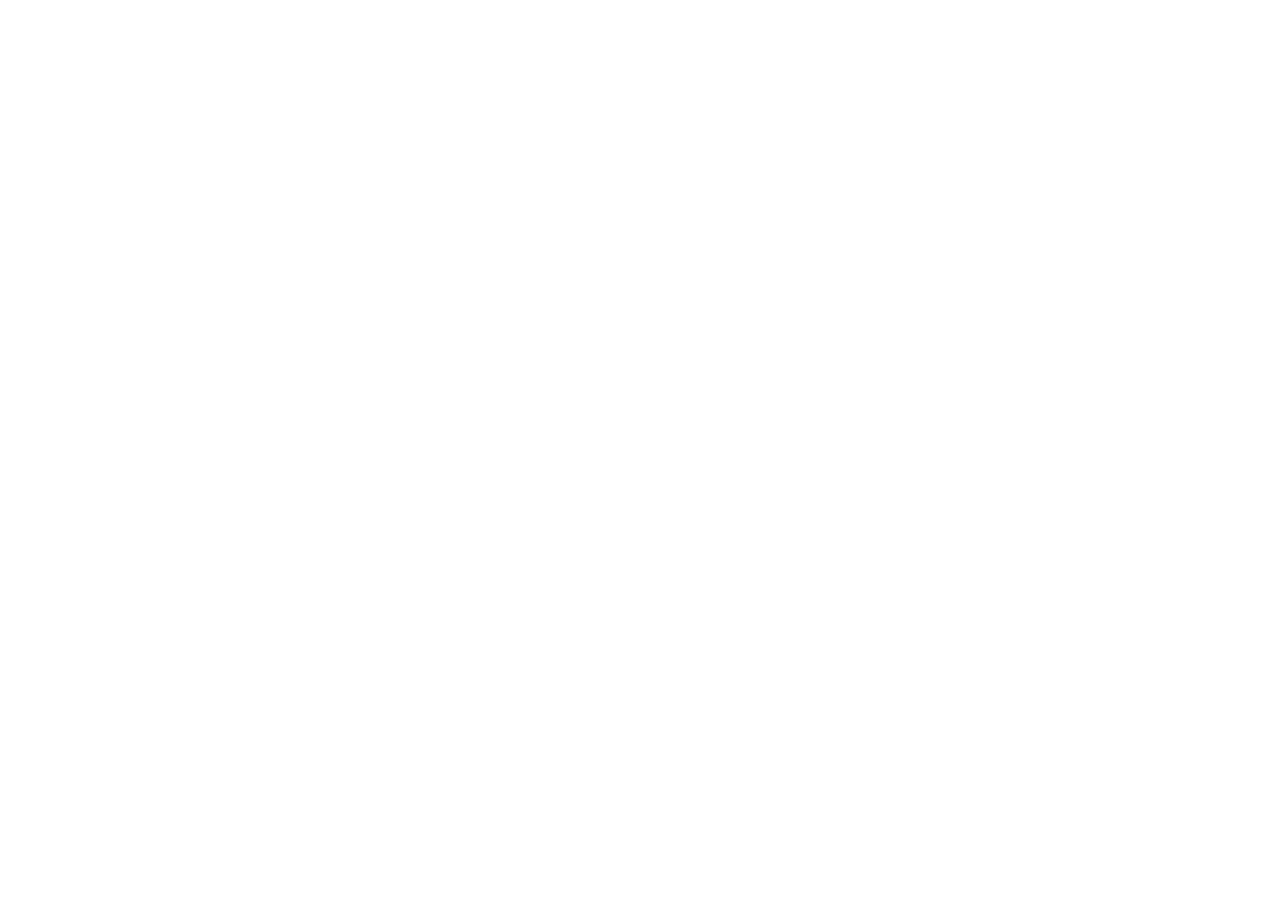
==== index.html @ b960c79a "set up files" ====
<!DOCTYPE html>
<html lang="en">
<head>
  <meta charset="UTF-8">
  <meta name="viewport" content="width=device-width, initial-scale=1.0">

<link rel="stylesheet" href="css/main.css">
  <title>Document</title>
</head>
<body>
  
</body>
</html>
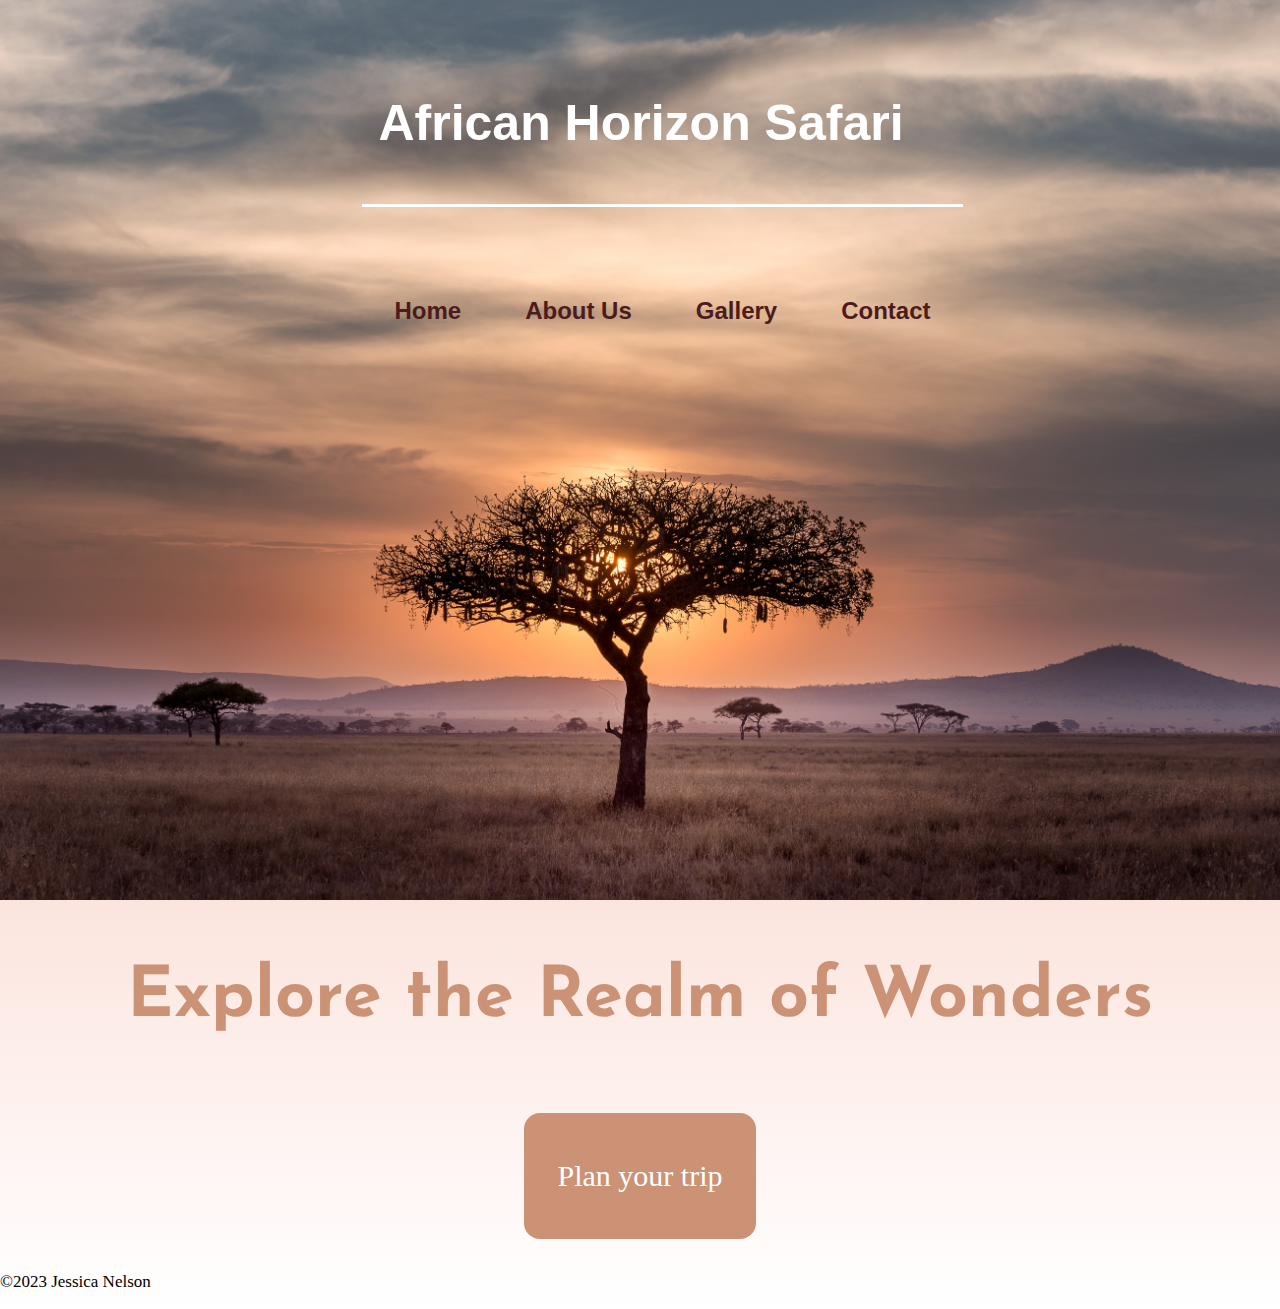
==== commit 725e95dd: "set up basic layout" ====
--- a/index.html
+++ b/index.html
@@ -4,10 +4,65 @@
   <meta charset="UTF-8">
   <meta name="viewport" content="width=device-width, initial-scale=1.0">
 
-<link rel="stylesheet" href="css/main.css">
-  <title>Document</title>
+  <!-- Site Title -->
+  <title>Safari</title>
+
+  <!-- CSS Stylesheet Links -->
+  <link rel="stylesheet" href="css/reset.css">
+  <link rel="stylesheet" href="css/home.css">
+  <link rel="stylesheet" href="css/main.css">
+
+  <link rel="preconnect" href="https://fonts.googleapis.com">
+  <link rel="preconnect" href="https://fonts.gstatic.com" crossorigin>
+  <link href="https://fonts.googleapis.com/css2?family=Josefin+Sans:wght@700&display=swap" rel="stylesheet">
+
 </head>
 <body>
+    <!-- Primary Navigation -->
+    <header>
+    <div class="nav-container">
+      
+      <div class="ping"></div>
+    
+
   
+    
+     <nav class="main-navigation">
+      <h2 class="main-title">African Horizon Safari</h2>
+      <ul>
+        <li><a href="index.html">Home</a></li>
+        <li><a href="blog.html">About Us</a></li>
+        <li><a href="gallery.html">Gallery</a></li>
+        <li><a href="#contact">Contact</a></li>
+      </ul>
+      
+     
+     </nav>
+    </div>
+    </header>
+     
+
+  
+  <main>
+  
+
+    <h1 class="header-title"> Explore the Realm of Wonders</h1>
+
+    <section>
+    <a href="https://en.wikipedia.org/wiki/Safari">
+      <article class="cta">
+        <p>Plan your trip</p>
+      </article>
+    </a>
+  </section>
+  
+  </main> 
+  
+  <footer>
+    <!-- Copyright Information -->
+    <p class="copy">&copy;2023 Jessica Nelson</p>
+
+  </footer> 
+
 </body>
 </html>--- a/css/home.css
+++ b/css/home.css
@@ -0,0 +1,54 @@
+.cta{
+  display: block;
+  width: 25ch;
+  padding: 1rem;
+  background-color: #cb9275;
+  border-radius: 1rem;
+}
+
+
+main{
+  display: flex;
+  align-items: center;
+  flex-direction: column;
+}
+
+.cta:visited,
+.cta:active{
+  color:rgb(221, 253, 232);
+}
+
+.cta:hover{
+  color: #cb9275;
+  background-color: white;
+}
+
+p{
+  font-size: 30px;
+}
+
+header{
+  height: 100vh;
+  background-repeat: no-repeat;
+
+  background-size: cover;
+  background-position: center;
+  background-image: url("../images/header-2.jpg"); 
+overflow: hidden;
+}
+
+
+.header-title{
+  padding: 1rem;
+  text-align: center;
+  font-size: 70px;
+  color: #cb9275;
+  font-family: 'Josefin Sans', sans-serif;
+}
+
+
+
+.copy{
+font-size: 17px;
+}
+
--- a/css/main.css
+++ b/css/main.css
@@ -0,0 +1,118 @@
+.nav-container {
+  display: flex;
+  
+  align-items: first baseline;
+  flex-wrap: wrap;
+  justify-content: center;
+}
+
+body{
+    
+  background-image: linear-gradient(#f39e85e1, #ffffff);
+    
+  }
+
+nav li {
+  padding: unset;
+}
+
+.main-title{
+  font-size: 50px;
+  color: white;
+  padding: 1rem;
+  border-bottom: solid;
+}
+
+a {
+  padding: 1rem;
+  display: block;
+  color: white;
+  text-decoration: none;
+  text-align: center;
+}
+
+.main-navigation ul{
+  display: flex;
+  flex-direction: row;
+  justify-content: center;
+}
+
+.main-navigation li a{
+  color: black;
+  padding: 1rem;
+  font-size: 1.5rem;
+  border-radius: 1rem;
+
+}
+
+.ping {
+  float: left;
+  --uib-size: 45px;
+  --uib-speed: 2s;
+  --uib-color: black;
+
+  position: relative;
+  height: var(--uib-size);
+  width: var(--uib-size);
+}
+
+.ping::before,
+.ping::after {
+  content: '';
+  position: absolute;
+  top: 0;
+  left: 0;
+  height: 100%;
+  width: 100%;
+  border-radius: 50%;
+  background-color: var(--uib-color);
+  animation: pulse var(--uib-speed) linear infinite;
+  transform: scale(0);
+  opacity: 0;
+}
+
+.ping::after {
+  animation-delay: calc(var(--uib-speed) / -2);
+}
+
+@keyframes pulse {
+  0% {
+    transform: scale(0);
+    opacity: 1;
+  }
+  100% {
+    transform: scale(1);
+    opacity: 0;
+  }
+}
+
+
+@media screen and (width > 40rem){
+  
+.main-navigation{
+  font-size: 22px;
+  font-family:Verdana, Geneva, Tahoma, sans-serif;
+  line-height: 2.6;
+}
+
+.main-navigation li {
+    padding: 1rem;
+}
+
+.main-navigation a:link,
+.main-navigation a:visited,
+.main-navigation a:focus {
+  color: rgb(76, 27, 27);
+  font-weight: bold;
+}
+
+.main-navigation a:hover {
+  color: black;
+  background:#ffffffd8;
+}
+
+.main-navigation a:active {
+  color: rgb(252, 250, 250);
+  background:#35504f
+}
+}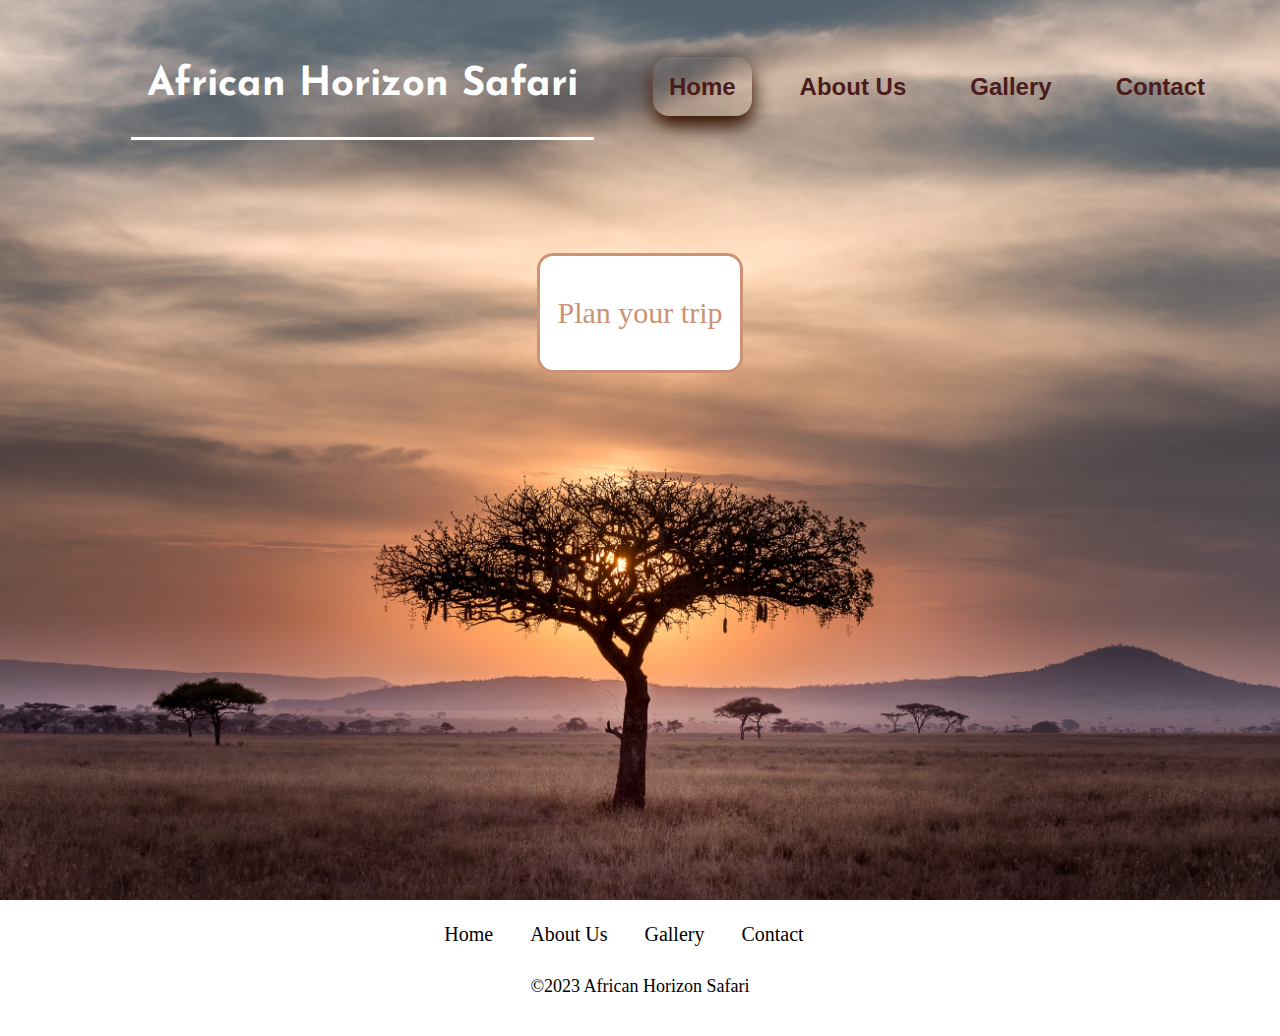
==== commit c61c0d72: "website rough draft" ====
--- a/index.html
+++ b/index.html
@@ -23,44 +23,40 @@
     <div class="nav-container">
       
       <div class="ping"></div>
-    
+      <h2 class="main-title">African Horizon Safari</h2>
 
   
     
      <nav class="main-navigation">
-      <h2 class="main-title">African Horizon Safari</h2>
+      
       <ul>
-        <li><a href="index.html">Home</a></li>
+        <li><a class="home-active" href="index.html">Home</a></li>
         <li><a href="blog.html">About Us</a></li>
         <li><a href="gallery.html">Gallery</a></li>
-        <li><a href="#contact">Contact</a></li>
+        <li><a href="contact.html">Contact</a></li>
       </ul>
       
      
      </nav>
     </div>
+      <a class="cta-button" href="https://en.wikipedia.org/wiki/Safari">
+        <article class="cta">
+          <p>Plan your trip</p>
+        </article>
+      </a>
     </header>
-     
-
-  
-  <main>
-  
-
-    <h1 class="header-title"> Explore the Realm of Wonders</h1>
-
-    <section>
-    <a href="https://en.wikipedia.org/wiki/Safari">
-      <article class="cta">
-        <p>Plan your trip</p>
-      </article>
-    </a>
-  </section>
-  
-  </main> 
   
   <footer>
+      <nav class="footer-nav">
+      <ul>
+        <li><a class="doormat-nav" href="index.html">Home</a></li>
+        <li><a class="doormat-nav" href="blog.html">About Us</a></li>
+        <li><a class="doormat-nav" href="gallery.html">Gallery</a></li>
+        <li><a class="doormat-nav" href="contact.html">Contact</a></li>
+      </ul>
+    </nav>
     <!-- Copyright Information -->
-    <p class="copy">&copy;2023 Jessica Nelson</p>
+    <p class="copy">&copy;2023 African Horizon Safari</p>
 
   </footer> 
 
--- a/css/home.css
+++ b/css/home.css
@@ -1,11 +1,14 @@
 .cta{
-  display: block;
   width: 25ch;
-  padding: 1rem;
-  background-color: #cb9275;
+  color: #cb9275;
+  background-color: white;
+  border:3px solid #cb9275;
   border-radius: 1rem;
+  margin-top: 4rem;
 }
-
+.home-active{
+  box-shadow: 0 10px 20px hsl(20, 95%, 7%), 0 6px 6px hsl(20, 45%, 63%);
+}
 
 main{
   display: flex;
@@ -18,9 +21,20 @@
   color:rgb(221, 253, 232);
 }
 
+
+.cta-button{
+  display: flex;
+  justify-content: center;
+  padding: 1rem;
+  color: white;
+  text-decoration: none;
+  text-align: center;
+}
+
 .cta:hover{
-  color: #cb9275;
-  background-color: white;
+  color: white;
+  background-color: #cb9275;
+  border:3px solid #ffffff;
 }
 
 p{
@@ -34,21 +48,13 @@
   background-size: cover;
   background-position: center;
   background-image: url("../images/header-2.jpg"); 
-overflow: hidden;
+  overflow: hidden;
 }
-
-
-.header-title{
-  padding: 1rem;
-  text-align: center;
-  font-size: 70px;
-  color: #cb9275;
-  font-family: 'Josefin Sans', sans-serif;
-}
-
-
 
 .copy{
 font-size: 17px;
 }
 
+@media screen and (width > 40rem){
+
+}--- a/css/main.css
+++ b/css/main.css
@@ -1,34 +1,83 @@
-.nav-container {
-  display: flex;
-  
-  align-items: first baseline;
-  flex-wrap: wrap;
-  justify-content: center;
+/* Background color on all pages*/
+body{
+  background-image: linear-gradient(#f39e85e1, #ffffff);
+  }
+
+/* Container holding main navigation, main title and logo */
+.nav-container { 
+  text-align: center;
 }
 
-body{
-    
-  background-image: linear-gradient(#f39e85e1, #ffffff);
-    
-  }
-
-nav li {
-  padding: unset;
-}
-
+/* Main title on all pages */
 .main-title{
-  font-size: 50px;
+  font-size: 40px;
   color: white;
   padding: 1rem;
   border-bottom: solid;
+  font-family: 'Josefin Sans', sans-serif;
 }
 
-a {
+/* Style for the footer on all pages */
+footer {
+  background-color: #ffffff; 
+  color: #000000; 
   padding: 1rem;
-  display: block;
-  color: white;
-  text-decoration: none;
+  font-size: 20px;
   text-align: center;
+}
+
+.footer-nav li {
+  display: inline;
+  margin-right: 2rem;
+}
+
+.doormat-nav {
+  color: #000000;
+}
+.doormat-nav:hover{
+  text-decoration: underline;
+}
+
+.copy{
+  font-size: 18px;
+}
+
+
+@media screen and (width > 40rem){
+  
+  .nav-container {
+    display: flex;
+    
+    align-items: first baseline;
+    flex-wrap: wrap;
+    justify-content: space-evenly;
+  }
+
+.main-navigation{
+  font-size: 22px;
+  font-family:Verdana, Geneva, Tahoma, sans-serif;
+  line-height: 2.6;
+}
+
+.main-navigation li {
+    padding: 1rem;
+}
+
+.main-navigation a:link,
+.main-navigation a:visited,
+.main-navigation a:focus {
+  color: rgb(76, 27, 27);
+  font-weight: bold;
+}
+
+.main-navigation a:hover {
+  color: rgb(255, 255, 255);
+  box-shadow: 0 10px 20px hsl(20, 95%, 7%), 0 6px 6px hsl(20, 45%, 63%);
+}
+
+.main-navigation a:active {
+  color: #cb9275;
+  background:#ffffff
 }
 
 .main-navigation ul{
@@ -45,6 +94,7 @@
 
 }
 
+/* Ping Logo */
 .ping {
   float: left;
   --uib-size: 45px;
@@ -85,34 +135,4 @@
     opacity: 0;
   }
 }
-
-
-@media screen and (width > 40rem){
-  
-.main-navigation{
-  font-size: 22px;
-  font-family:Verdana, Geneva, Tahoma, sans-serif;
-  line-height: 2.6;
-}
-
-.main-navigation li {
-    padding: 1rem;
-}
-
-.main-navigation a:link,
-.main-navigation a:visited,
-.main-navigation a:focus {
-  color: rgb(76, 27, 27);
-  font-weight: bold;
-}
-
-.main-navigation a:hover {
-  color: black;
-  background:#ffffffd8;
-}
-
-.main-navigation a:active {
-  color: rgb(252, 250, 250);
-  background:#35504f
-}
 }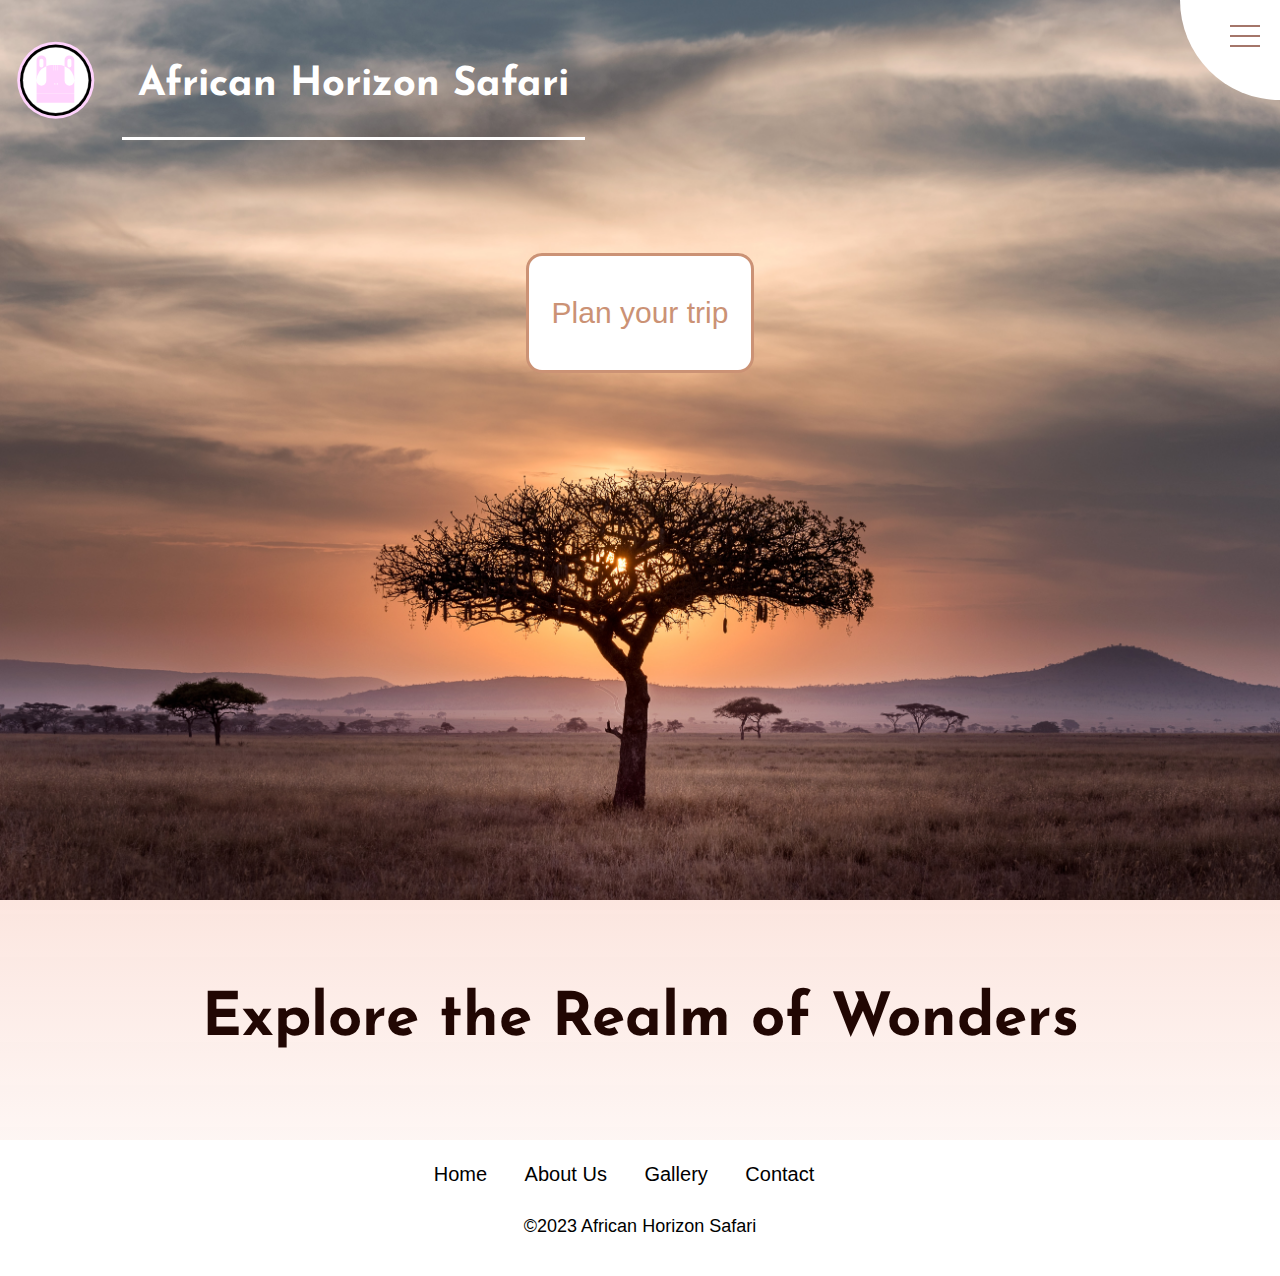
==== commit c1c89f04: "final website" ====
--- a/index.html
+++ b/index.html
@@ -1,52 +1,83 @@
 <!DOCTYPE html>
 <html lang="en">
+
 <head>
+
   <meta charset="UTF-8">
   <meta name="viewport" content="width=device-width, initial-scale=1.0">
 
   <!-- Site Title -->
-  <title>Safari</title>
+  <title>African Safari</title>
 
   <!-- CSS Stylesheet Links -->
   <link rel="stylesheet" href="css/reset.css">
   <link rel="stylesheet" href="css/home.css">
   <link rel="stylesheet" href="css/main.css">
 
+  <!--Google Fonts-->
   <link rel="preconnect" href="https://fonts.googleapis.com">
   <link rel="preconnect" href="https://fonts.gstatic.com" crossorigin>
   <link href="https://fonts.googleapis.com/css2?family=Josefin+Sans:wght@700&display=swap" rel="stylesheet">
 
 </head>
+
 <body>
+
     <!-- Primary Navigation -->
     <header>
+  
+    <!-- Container for Logo, Title and Main Navigation --> 
     <div class="nav-container">
+
+      <!-- Logo -->
+      <svg class="logo" fill="none" viewBox="0 0 292 294" >
+        <path fill="#FFD3FD" d="M254 125a125 125 0 1 1-250 0 125 125 0 0 1 250 0Z"/>
+        <path fill="#000" d="M244.6 125a115.7 115.7 0 1 1-231.5 0 115.7 115.7 0 0 1 231.5 0Z"/>
+        <path fill="#fff" stroke="#fff" d="M234.9 125a106 106 0 1 1-212 0 106 106 0 0 1 212 0Z"/>
+        <path fill="#FFD3FD" fill-rule="evenodd" d="M66.8 198.1V170h122.3v28H66.8Zm0-29.1v-42.1a15.7 15.7 0 0 0 31.5 0V79.5a50 50 0 0 1 18.5-3.6h5.6v17.5h1V75.9h4.6v17.5h1V75.9h4.5v17.5h1V75.9h4.6c6.5 0 12.8 1.3 18.5 3.6v47.4a15.7 15.7 0 0 0 31.5 0v42H66.8Zm90.8-89.5V60.2a15.7 15.7 0 0 1 31.5 0v65.7a50 50 0 0 0-31.5-46.4Zm-59.3 0a50 50 0 0 0-31.5 46.4V60.2a15.7 15.7 0 0 1 31.5 0v19.3Zm-15.7-24A6.5 6.5 0 0 0 76 62v15a6.5 6.5 0 1 0 13 0V62c0-3.5-3-6.4-6.5-6.4Zm84.2 6.5a6.5 6.5 0 0 1 13 0v15a6.5 6.5 0 0 1-13 0V62ZM128 137a1.9 1.9 0 1 1-3.8 0 1.9 1.9 0 0 1 3.8 0Zm5.5 1.9a1.9 1.9 0 1 0 0-3.7 1.9 1.9 0 0 0 0 3.7Z" clip-rule="evenodd"/>
+        <path fill="#fff" d="m163.1 126 .6 3.4 2.2-2.7-1.3 3.3 3.3-1.3-2.7 2.2 3.5.6-3.5.5 2.7 2.3-3.3-1.3 1.3 3.3-2.2-2.8-.6 3.5-.5-3.5-2.2 2.8 1.2-3.3-3.3 1.3 2.8-2.3-3.5-.5 3.5-.6-2.8-2.2 3.3 1.3-1.2-3.3 2.2 2.7.5-3.5ZM89 126l.6 3.4 2.2-2.7-1.2 3.3 3.3-1.3-2.8 2.2 3.5.6-3.5.5 2.8 2.3-3.3-1.3 1.2 3.3-2.2-2.8-.5 3.5-.6-3.5-2.2 2.8 1.3-3.3-3.3 1.3L87 132l-3.5-.5 3.5-.6-2.7-2.2 3.3 1.3-1.3-3.3 2.2 2.7.6-3.5Z"/></svg>
       
-      <div class="ping"></div>
+      <!-- Main Title -->
       <h2 class="main-title">African Horizon Safari</h2>
 
-  
-    
+      
+     <!-- Main Navigation -->
+     
      <nav class="main-navigation">
-      
+      <!-- Hamburger Menu -->
+      <label>
+        <input type="checkbox">
+        <span class="menu"> <span class="hamburger"></span> </span>
       <ul>
         <li><a class="home-active" href="index.html">Home</a></li>
         <li><a href="blog.html">About Us</a></li>
         <li><a href="gallery.html">Gallery</a></li>
         <li><a href="contact.html">Contact</a></li>
       </ul>
-      
-     
-     </nav>
+    </label>
+    </nav>
+
     </div>
+
+    <!-- Call to Action Button -->
       <a class="cta-button" href="https://en.wikipedia.org/wiki/Safari">
         <article class="cta">
           <p>Plan your trip</p>
         </article>
       </a>
+
     </header>
-  
+
+  <!-- Main Area -->
+  <main>
+    <!-- Heading 2-->
+    <h2 class="heading-2">Explore the Realm of Wonders</h2>
+  </main>
+
+  <!-- Footer -->
   <footer>
+
+    <!-- Doormat Navigation -->
       <nav class="footer-nav">
       <ul>
         <li><a class="doormat-nav" href="index.html">Home</a></li>
@@ -55,10 +86,12 @@
         <li><a class="doormat-nav" href="contact.html">Contact</a></li>
       </ul>
     </nav>
+
     <!-- Copyright Information -->
     <p class="copy">&copy;2023 African Horizon Safari</p>
 
   </footer> 
 
 </body>
+
 </html>--- a/css/home.css
+++ b/css/home.css
@@ -1,46 +1,9 @@
-.cta{
-  width: 25ch;
-  color: #cb9275;
-  background-color: white;
-  border:3px solid #cb9275;
-  border-radius: 1rem;
-  margin-top: 4rem;
-}
-.home-active{
-  box-shadow: 0 10px 20px hsl(20, 95%, 7%), 0 6px 6px hsl(20, 45%, 63%);
+/* Removing all margins from body */
+body{
+  margin: 0rem;
 }
 
-main{
-  display: flex;
-  align-items: center;
-  flex-direction: column;
-}
-
-.cta:visited,
-.cta:active{
-  color:rgb(221, 253, 232);
-}
-
-
-.cta-button{
-  display: flex;
-  justify-content: center;
-  padding: 1rem;
-  color: white;
-  text-decoration: none;
-  text-align: center;
-}
-
-.cta:hover{
-  color: white;
-  background-color: #cb9275;
-  border:3px solid #ffffff;
-}
-
-p{
-  font-size: 30px;
-}
-
+/* Sizing and arranging header image*/
 header{
   height: 100vh;
   background-repeat: no-repeat;
@@ -51,10 +14,85 @@
   overflow: hidden;
 }
 
+/* current home navigation button highlighted */
+.home-active{
+  box-shadow: 0 10px 20px hsl(20, 95%, 7%), 0 6px 6px hsl(20, 45%, 63%);
+}
+
+/* Call to action container */
+.cta{
+  margin-top: 4rem;
+  width: 25ch;
+  border-radius: 1rem;
+  border:3px solid #cb9275;
+  
+  color: #cb9275;
+  background-color: white;
+}
+
+/* Call to action flexbox*/
+.cta-button{
+  display: flex;
+  justify-content: center;
+  padding: 1rem;
+  
+  text-align: center;
+}
+
+/* Call to action font size */
+p{
+  font-size: 20px;
+}
+
+/* Call to action visited and active effect */
+.cta:visited,
+.cta:active{
+  color:rgb(221, 253, 232);
+}
+
+/* Call to action hover colors and styles */
+.cta:hover{
+  border:3px solid #ffffff;
+  
+  color: white;
+  background-color: #cb9275;
+}
+
+/* Main flexbox */
+main{
+  display: flex;
+  align-items: center;
+  flex-direction: column;
+}
+
+
+/* Heading 2 styles */
+.heading-2{
+  padding: 1rem;
+  
+  font-size: 30px;
+  text-align: center;
+  
+  color:#210703
+}
+
+/* Copyright information */
 .copy{
 font-size: 17px;
 }
 
-@media screen and (width > 40rem){
 
+
+/* Responsive styles for larger screens */
+@media screen and (width > 50rem){
+ /* */
+ p{
+  font-size: 30px;
+}
+
+ /* */
+ .heading-2{
+  font-family: 'Josefin Sans', sans-serif;
+  font-size: 60px;
+}
 }--- a/css/main.css
+++ b/css/main.css
@@ -1,82 +1,204 @@
-/* Background color on all pages*/
-body{
+body {  
+  overflow-x: hidden;
+  /* Background color on all pages*/
   background-image: linear-gradient(#f39e85e1, #ffffff);
   }
 
-/* Container holding main navigation, main title and logo */
-.nav-container { 
-  text-align: center;
-}
-
-/* Main title on all pages */
+/* Hamburger navigation styles */
+label .menu {
+  position: absolute;
+  right: -100px;
+  top: -100px;
+  z-index: 100;
+  width: 200px;
+  height: 200px;
+  background: #FFF;
+  border-radius: 50% 50% 50% 50%;
+  -webkit-transition: .5s ease-in-out;
+  transition: .5s ease-in-out;
+  box-shadow: 0 0 0 0 #FFF, 0 0 0 0 #FFF;
+  cursor: pointer;
+  
+}
+
+label .hamburger {
+  position: absolute;
+  top: 135px;
+  left: 50px;
+  width: 30px;
+  height: 2px;
+  background: #a4766a;
+  display: block;
+  -webkit-transform-origin: center;
+  transform-origin: center;
+  -webkit-transition: .5s ease-in-out;
+  transition: .5s ease-in-out;
+}
+
+label .hamburger:after, label .hamburger:before {
+  -webkit-transition: .5s ease-in-out;
+  transition: .5s ease-in-out;
+  content: "";
+  position: absolute;
+  display: block;
+  width: 100%;
+  height: 100%;
+  background: #a4766a;
+}
+
+label .hamburger:before { top: -10px; }
+
+label .hamburger:after { bottom: -10px; }
+
+label input { display: none; }
+
+label input:checked + .menu {
+  box-shadow: 0 0 0 100vw #FFF, 0 0 0 100vh #FFF;
+  border-radius: 0;
+  
+}
+
+label input:checked + .menu .hamburger {
+  -webkit-transform: rotate(45deg);
+  transform: rotate(45deg);
+  
+}
+
+label input:checked + .menu .hamburger:after {
+  -webkit-transform: rotate(90deg);
+  transform: rotate(90deg);
+  bottom: 0;
+  
+}
+
+label input:checked + .menu .hamburger:before {
+  -webkit-transform: rotate(90deg);
+  transform: rotate(90deg);
+  top: 0;
+}
+
+label input:checked + .menu + ul { opacity: 1; }
+
+label ul {
+  z-index: 200;
+  position: absolute;
+  top: 50%;
+  left: 50%;
+  -webkit-transform: translate(-50%, -50%);
+  transform: translate(-50%, -50%);
+  opacity: 0;
+  -webkit-transition: .25s 0s ease-in-out;
+  transition: .25s 0s ease-in-out;
+}
+ 
+/* Page logo */
+.logo{
+  /* Aligning logo */
+  display: flex;
+  align-self: center;
+
+  /* Resizing logo */
+  height: 100px;
+  width: 90px;
+
+  margin: 1rem;
+}
+
+/* Main title style on all pages */
 .main-title{
+  padding: 1rem;
+  
   font-size: 40px;
+  font-family: 'Josefin Sans', sans-serif;
+  
   color: white;
-  padding: 1rem;
+  
   border-bottom: solid;
-  font-family: 'Josefin Sans', sans-serif;
-}
+}
+
+
 
 /* Style for the footer on all pages */
 footer {
+  padding: 1rem;
+  
+  font-size: 20px;
+  text-align: center;
+  
   background-color: #ffffff; 
   color: #000000; 
-  padding: 1rem;
-  font-size: 20px;
-  text-align: center;
-}
+}
+
 
 .footer-nav li {
   display: inline;
   margin-right: 2rem;
 }
 
+/* Doormat navigation font color*/
 .doormat-nav {
   color: #000000;
 }
+
+/* Doormat navigation hover effect */
 .doormat-nav:hover{
   text-decoration: underline;
 }
 
+/* Copyright size */
 .copy{
   font-size: 18px;
 }
 
 
-@media screen and (width > 40rem){
-  
-  .nav-container {
-    display: flex;
-    
-    align-items: first baseline;
-    flex-wrap: wrap;
-    justify-content: space-evenly;
+/* Responsive styles for larger screens */
+@media screen and (width > 50rem){
+/* Navigation inside of hamburger menu */  
+.main-navigation ul{
+  display: flex;
+  flex-direction: row;
+  justify-content: center;
   }
-
+   
+.main-navigation li a{
+  padding: 1rem;
+  
+  border-radius: 1rem;
+  
+  font-size: 1.5rem;
+  
+  color: black;
+  }
+  
 .main-navigation{
   font-size: 22px;
   font-family:Verdana, Geneva, Tahoma, sans-serif;
+
   line-height: 2.6;
 }
-
-.main-navigation li {
-    padding: 1rem;
-}
-
+  
 .main-navigation a:link,
 .main-navigation a:visited,
 .main-navigation a:focus {
   color: rgb(76, 27, 27);
+
   font-weight: bold;
+ }
+ 
+.nav-container {
+  display: flex;
+  align-items: first baseline;
+  flex-wrap: wrap;
+  justify-content: start;
 }
 
 .main-navigation a:hover {
-  color: rgb(255, 255, 255);
+  color: rgb(0, 0, 0);
   box-shadow: 0 10px 20px hsl(20, 95%, 7%), 0 6px 6px hsl(20, 45%, 63%);
 }
 
 .main-navigation a:active {
-  color: #cb9275;
+  color: #c86d6d;
   background:#ffffff
 }
 
@@ -86,53 +208,8 @@
   justify-content: center;
 }
 
-.main-navigation li a{
-  color: black;
-  padding: 1rem;
-  font-size: 1.5rem;
-  border-radius: 1rem;
-
-}
-
-/* Ping Logo */
-.ping {
-  float: left;
-  --uib-size: 45px;
-  --uib-speed: 2s;
-  --uib-color: black;
-
-  position: relative;
-  height: var(--uib-size);
-  width: var(--uib-size);
-}
-
-.ping::before,
-.ping::after {
-  content: '';
-  position: absolute;
-  top: 0;
-  left: 0;
-  height: 100%;
-  width: 100%;
-  border-radius: 50%;
-  background-color: var(--uib-color);
-  animation: pulse var(--uib-speed) linear infinite;
-  transform: scale(0);
-  opacity: 0;
-}
-
-.ping::after {
-  animation-delay: calc(var(--uib-speed) / -2);
-}
-
-@keyframes pulse {
-  0% {
-    transform: scale(0);
-    opacity: 1;
-  }
-  100% {
-    transform: scale(1);
-    opacity: 0;
-  }
-}
+.main-navigation li {
+  padding: 1rem;
+}
+
 }